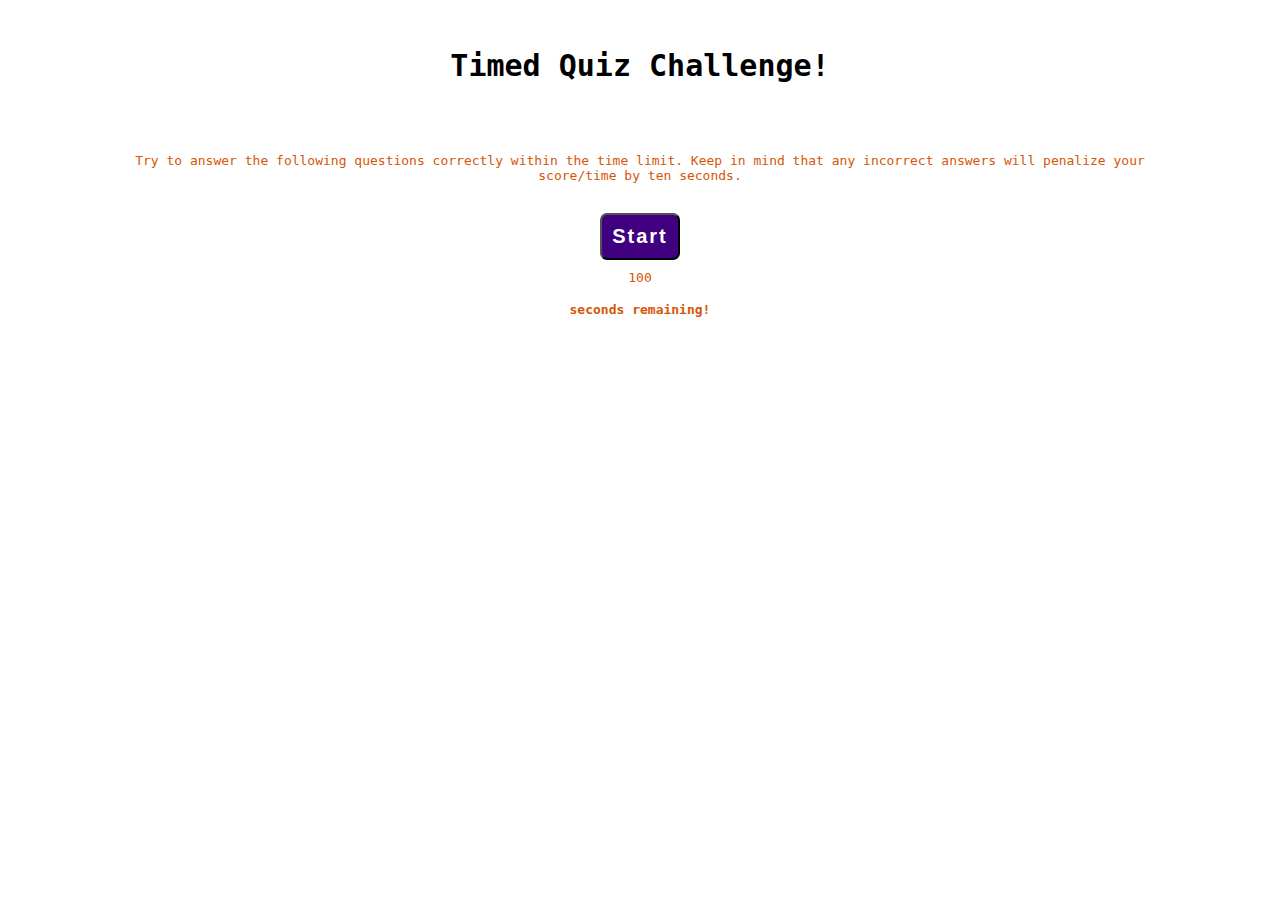
==== Main/index.html @ 29ece5de "added event listener for start button that hides all content except seconds remaing" ====
<!DOCTYPE html>
<html>
  <head>
    <title>QUIZ!!</title>
    <meta charset="UTF-8" />
    <meta name="viewport" content="width=device-width, initial-scale=1" />
    <link rel="stylesheet" type="text/css" href="./assets/css/style.css" />
  </head>
  <body>
    <header id="initial-page">
      <div class="header">Timed Quiz Challenge!</div>
    </header>

    <main id ="main-challenge">
      <section id="box-1">
        <div class="quiz">
        <div class="instruct">Try to answer the following questions correctly within the time limit. Keep in mind that any incorrect answers will penalize your score/time by ten seconds.
        </div>
        <button id="start-button">Start</button>
        </div>  
      </section>

      <section class="play-view">
        <div id="quiz-quest"></div>
        <div class="timer-text">100</div>
        <h4>seconds remaining!</h4>
      </section>
          

    </main>
    <script src="assets/js/script.js"></script>
  </body>
</html>
---- Main/assets/css/style.css ----
body {
    display: flex;
    flex-direction: column;
    
    font-family: monospace;
    color:rgb(213, 86, 6);


}

header {
    display: flex;
    justify-content: center;
}

/* styles the start page elements */

.header {

    font-size: 30px;
    color: black;
    font-weight: bold;
    padding-top: 40px;
    padding-bottom: 50px;
    text-align: center;
}

.quiz {
    display: flex;
    flex-direction: column;
    justify-content: center;
    
}

.instruct {
    text-align: center;
    padding: 20px 10%;
}

/* styles the start button during different states */

button {
    font-size: 20px;
    letter-spacing: 2px;
    font-weight: bold;
    color: white;
    background-color: rgb(64, 0, 128);
    border-radius: 7px;
    padding: 10px;
    margin: 10px auto;
}

button:hover {
    font-style: italic;
    color: greenyellow;
}

/* syles the seconds and seconds remaing text */

.play-view {
    display: flex;
    flex-direction: column;
    justify-content: center;
    text-align: center;
}



#box-1.hide {
    display: none;
}

#initial-page.hide {
    display: none;
}
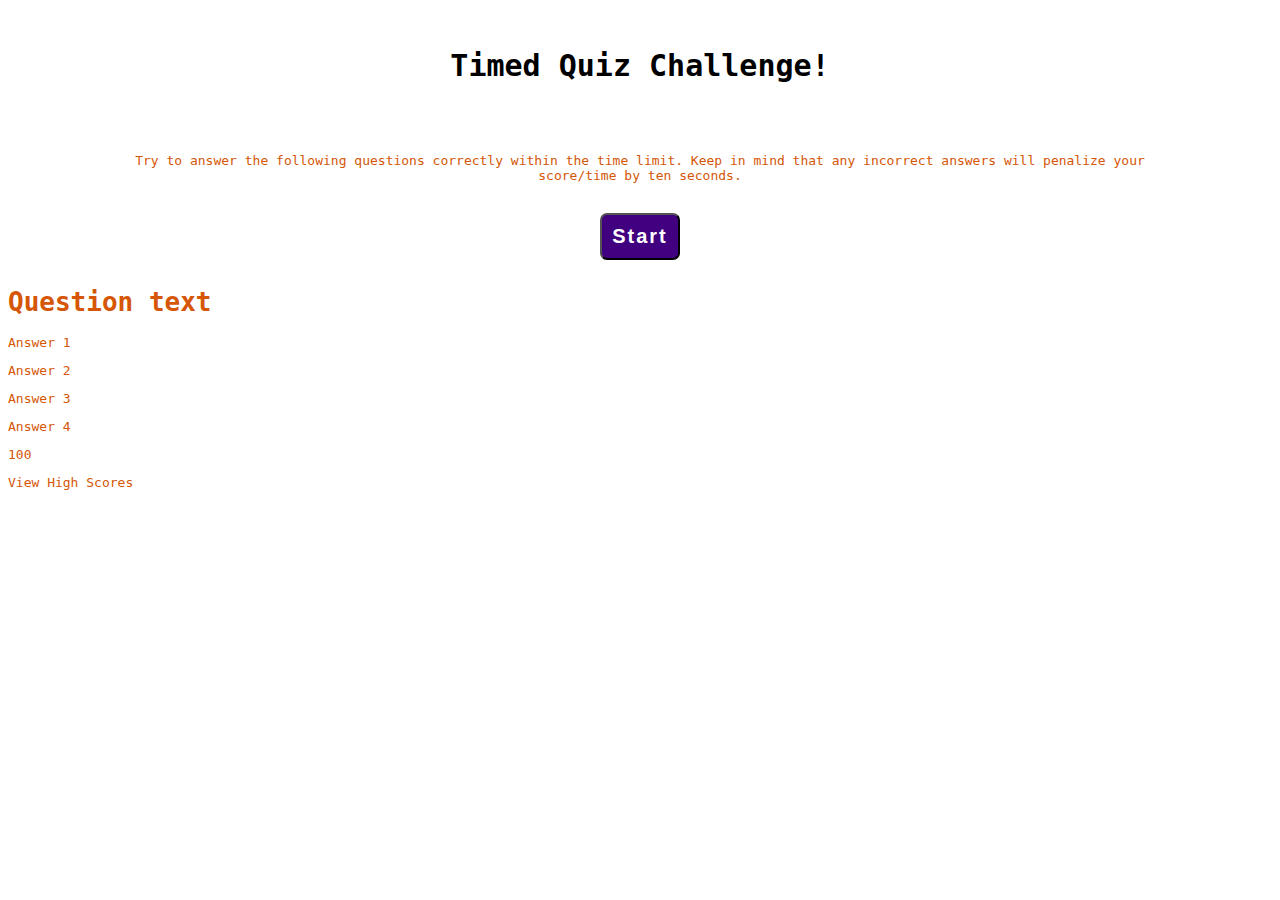
==== commit 9fbb61ae: "planning out next steps through comments" ====
--- a/Main/index.html
+++ b/Main/index.html
@@ -1,9 +1,10 @@
 <!DOCTYPE html>
-<html>
+<html lang="en">
   <head>
+    <meta charset="UTF-8" />
+    <meta name="viewport" content="width=device-width, initial-scale=1.0" />
+    <meta http-equiv="X-UA-Compatible" content="ie=edge" />
     <title>QUIZ!!</title>
-    <meta charset="UTF-8" />
-    <meta name="viewport" content="width=device-width, initial-scale=1" />
     <link rel="stylesheet" type="text/css" href="./assets/css/style.css" />
   </head>
   <body>
@@ -12,6 +13,7 @@
     </header>
 
     <main id ="main-challenge">
+    <!--this contains elements that will appear on load and dissappear once start button clicked-->
       <section id="box-1">
         <div class="quiz">
         <div class="instruct">Try to answer the following questions correctly within the time limit. Keep in mind that any incorrect answers will penalize your score/time by ten seconds.
@@ -19,11 +21,21 @@
         <button id="start-button">Start</button>
         </div>  
       </section>
-
-      <section class="play-view">
-        <div id="quiz-quest"></div>
-        <div class="timer-text">100</div>
-        <h4>seconds remaining!</h4>
+      <!--on start button click the question and answers will appear and ime will begin to decrease by 1 second and will decrease by 10 seconds when wrong answer is clicked-->
+      <section id="quiz-block" class="hide">
+        <h1>Question text</h1>
+        <div class="answers">
+          <p>Answer 1</p>
+          <p>Answer 2</p>
+          <p>Answer 3</p>
+          <p>Answer 4</p>
+        </div>
+        <div id="timer-text">100</div>
+      </section>
+  
+      <!--this will never dissapear and on click will display past scores-->
+      <section id="score-block">
+        <p>View High Scores</p>
       </section>
           
 
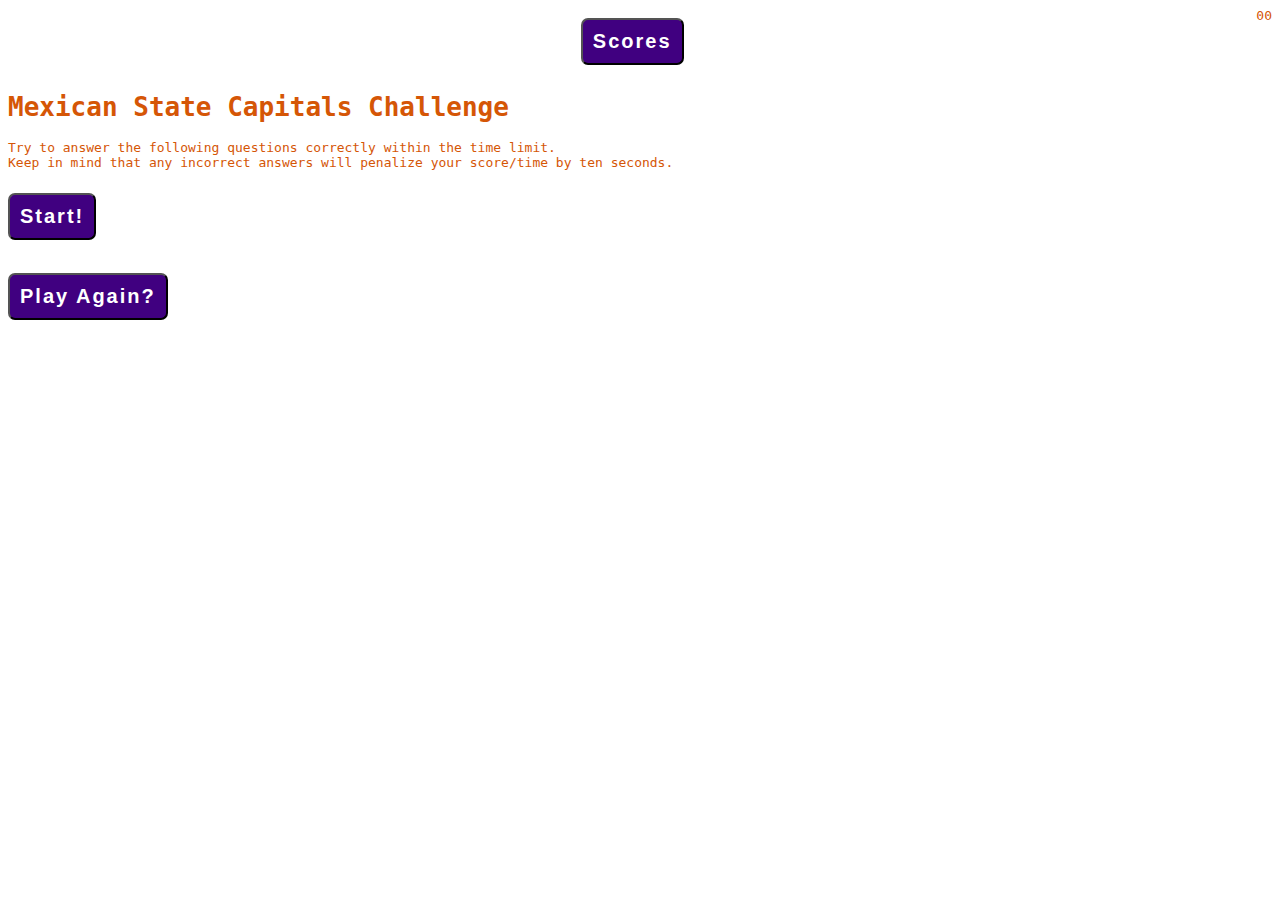
==== commit 06106f41: "simplified html and rewrote comments to reflect changes" ====
--- a/Main/index.html
+++ b/Main/index.html
@@ -8,36 +8,31 @@
     <link rel="stylesheet" type="text/css" href="./assets/css/style.css" />
   </head>
   <body>
+
+    <!--this has the score and the time-->
     <header id="initial-page">
-      <div class="header">Timed Quiz Challenge!</div>
+      <button id="scoreButton">Scores</button>
+      <span id="time">00</span>
     </header>
 
-    <main id ="main-challenge">
-    <!--this contains elements that will appear on load and dissappear once start button clicked-->
+    <!--this contains quesitons and possible answers-->
+    <main id ="challenge">
       <section id="box-1">
-        <div class="quiz">
-        <div class="instruct">Try to answer the following questions correctly within the time limit. Keep in mind that any incorrect answers will penalize your score/time by ten seconds.
-        </div>
-        <button id="start-button">Start</button>
-        </div>  
+        <div class="question"></div>
+        <div class="options"></div>
       </section>
       <!--on start button click the question and answers will appear and ime will begin to decrease by 1 second and will decrease by 10 seconds when wrong answer is clicked-->
-      <section id="quiz-block" class="hide">
-        <h1>Question text</h1>
-        <div class="answers">
-          <p>Answer 1</p>
-          <p>Answer 2</p>
-          <p>Answer 3</p>
-          <p>Answer 4</p>
-        </div>
-        <div id="timer-text">100</div>
+      <section id="begin">
+        <h1>Mexican State Capitals Challenge</h1>
+        <p>Try to answer the following questions correctly within the time limit. <br>Keep in mind that any incorrect answers will penalize your score/time by ten seconds.</p>
+        <button id="begin-btn">Start!</button>
       </section>
   
       <!--this will never dissapear and on click will display past scores-->
-      <section id="score-block">
-        <p>View High Scores</p>
-      </section>
-          
+      <div id="highScore">
+        <ol></ol>
+        <button id="again">Play Again?</button>
+      </div>    
 
     </main>
     <script src="assets/js/script.js"></script>
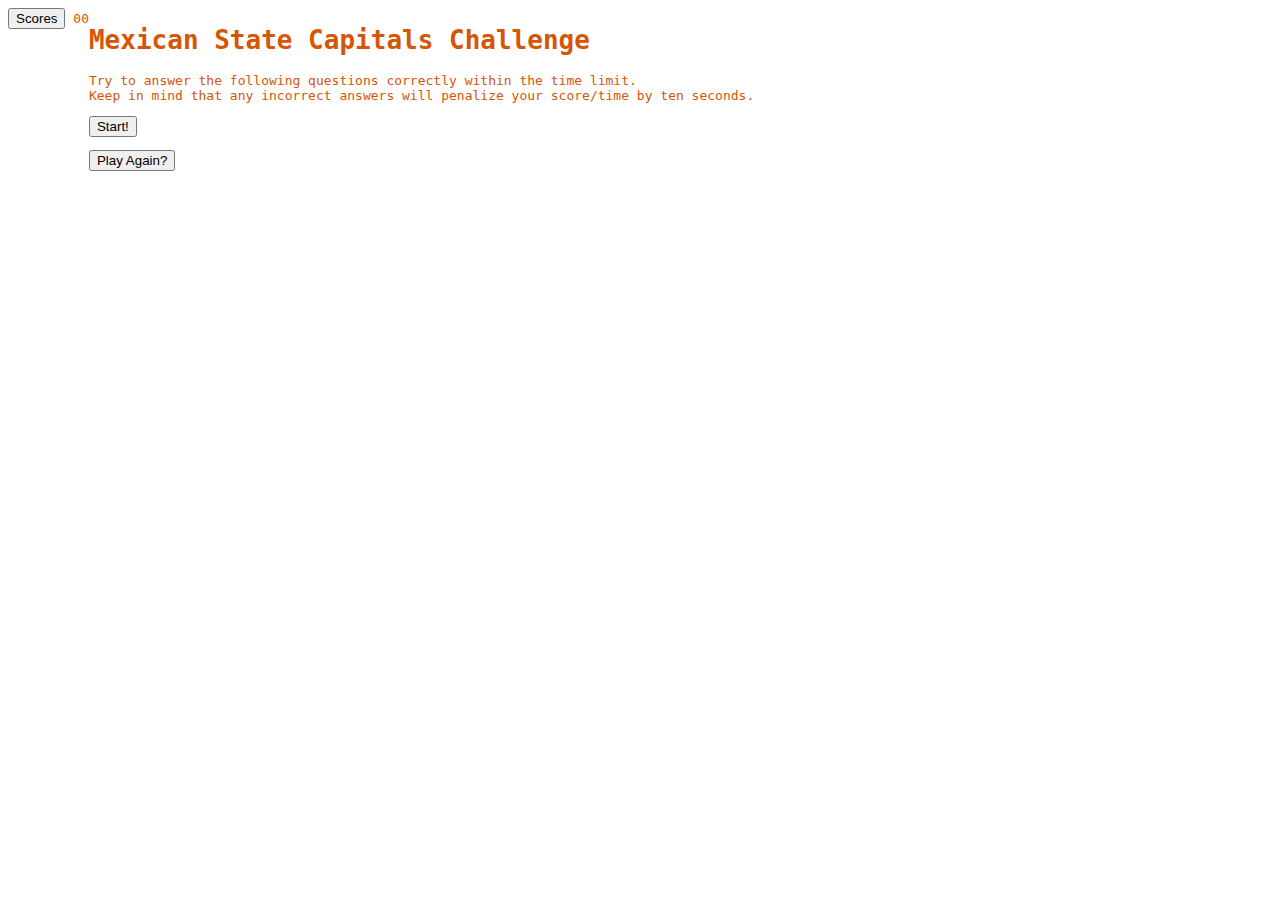
==== commit dee9d92e: "fixed function that checked answer so now can go to next answer, created new class to hide elements," ====
--- a/Main/index.html
+++ b/Main/index.html
@@ -20,15 +20,16 @@
       <section id="box-1">
         <div class="question"></div>
         <div class="options"></div>
+        
       </section>
-      <!--on start button click the question and answers will appear and ime will begin to decrease by 1 second and will decrease by 10 seconds when wrong answer is clicked-->
+      
       <section id="begin">
         <h1>Mexican State Capitals Challenge</h1>
         <p>Try to answer the following questions correctly within the time limit. <br>Keep in mind that any incorrect answers will penalize your score/time by ten seconds.</p>
         <button id="begin-btn">Start!</button>
       </section>
   
-      <!--this will never dissapear and on click will display past scores-->
+    
       <div id="highScore">
         <ol></ol>
         <button id="again">Play Again?</button>
--- a/Main/assets/css/style.css
+++ b/Main/assets/css/style.css
@@ -1,75 +1,11 @@
 body {
     display: flex;
-    flex-direction: column;
-    
     font-family: monospace;
     color:rgb(213, 86, 6);
 
 
 }
 
-header {
-    display: flex;
-    justify-content: center;
-}
-
-/* styles the start page elements */
-
-.header {
-
-    font-size: 30px;
-    color: black;
-    font-weight: bold;
-    padding-top: 40px;
-    padding-bottom: 50px;
-    text-align: center;
-}
-
-.quiz {
-    display: flex;
-    flex-direction: column;
-    justify-content: center;
-    
-}
-
-.instruct {
-    text-align: center;
-    padding: 20px 10%;
-}
-
-/* styles the start button during different states */
-
-button {
-    font-size: 20px;
-    letter-spacing: 2px;
-    font-weight: bold;
-    color: white;
-    background-color: rgb(64, 0, 128);
-    border-radius: 7px;
-    padding: 10px;
-    margin: 10px auto;
-}
-
-button:hover {
-    font-style: italic;
-    color: greenyellow;
-}
-
-/* syles the seconds and seconds remaing text */
-
-.play-view {
-    display: flex;
-    flex-direction: column;
-    justify-content: center;
-    text-align: center;
-}
-
-
-
-#box-1.hide {
-    display: none;
-}
-
-#initial-page.hide {
-    display: none;
+.hide {
+    display: hide;
 }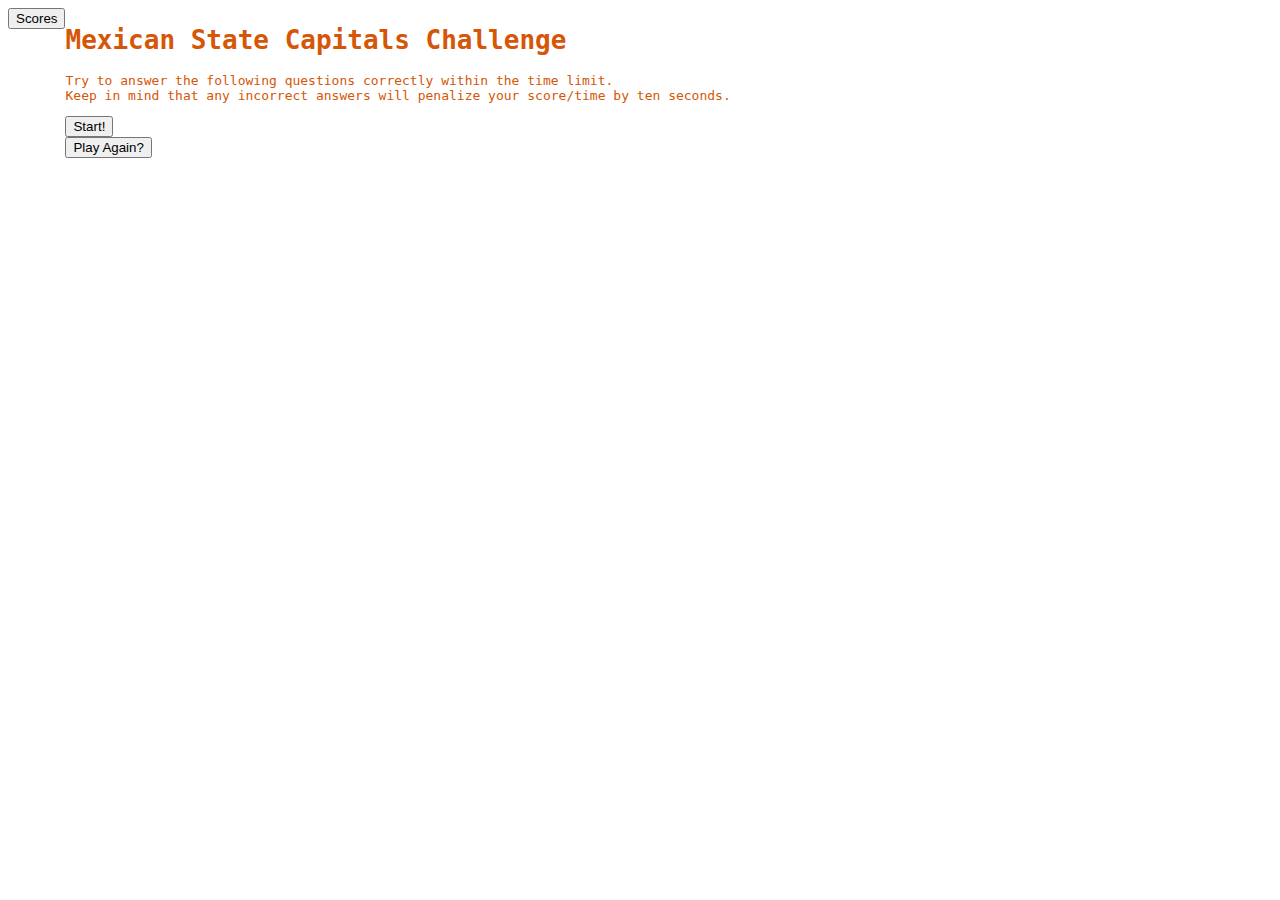
==== commit d0163aa6: "created footer in html where results of scores will be saved, created new function where final score" ====
--- a/Main/index.html
+++ b/Main/index.html
@@ -12,7 +12,7 @@
     <!--this has the score and the time-->
     <header id="initial-page">
       <button id="scoreButton">Scores</button>
-      <span id="time">00</span>
+      <span id="time"></span>
     </header>
 
     <!--this contains quesitons and possible answers-->
@@ -28,13 +28,18 @@
         <p>Try to answer the following questions correctly within the time limit. <br>Keep in mind that any incorrect answers will penalize your score/time by ten seconds.</p>
         <button id="begin-btn">Start!</button>
       </section>
-  
-    
+      
+      <section>
+        
+      </section>
+
       <div id="highScore">
-        <ol></ol>
-        <button id="again">Play Again?</button>
+        <section class="submitForm"></section>
+        <button id="again" class="hide">Play Again?</button>
       </div>    
-
+      <footer>
+        <h4 class="results"></h4>
+      </footer>
     </main>
     <script src="assets/js/script.js"></script>
   </body>
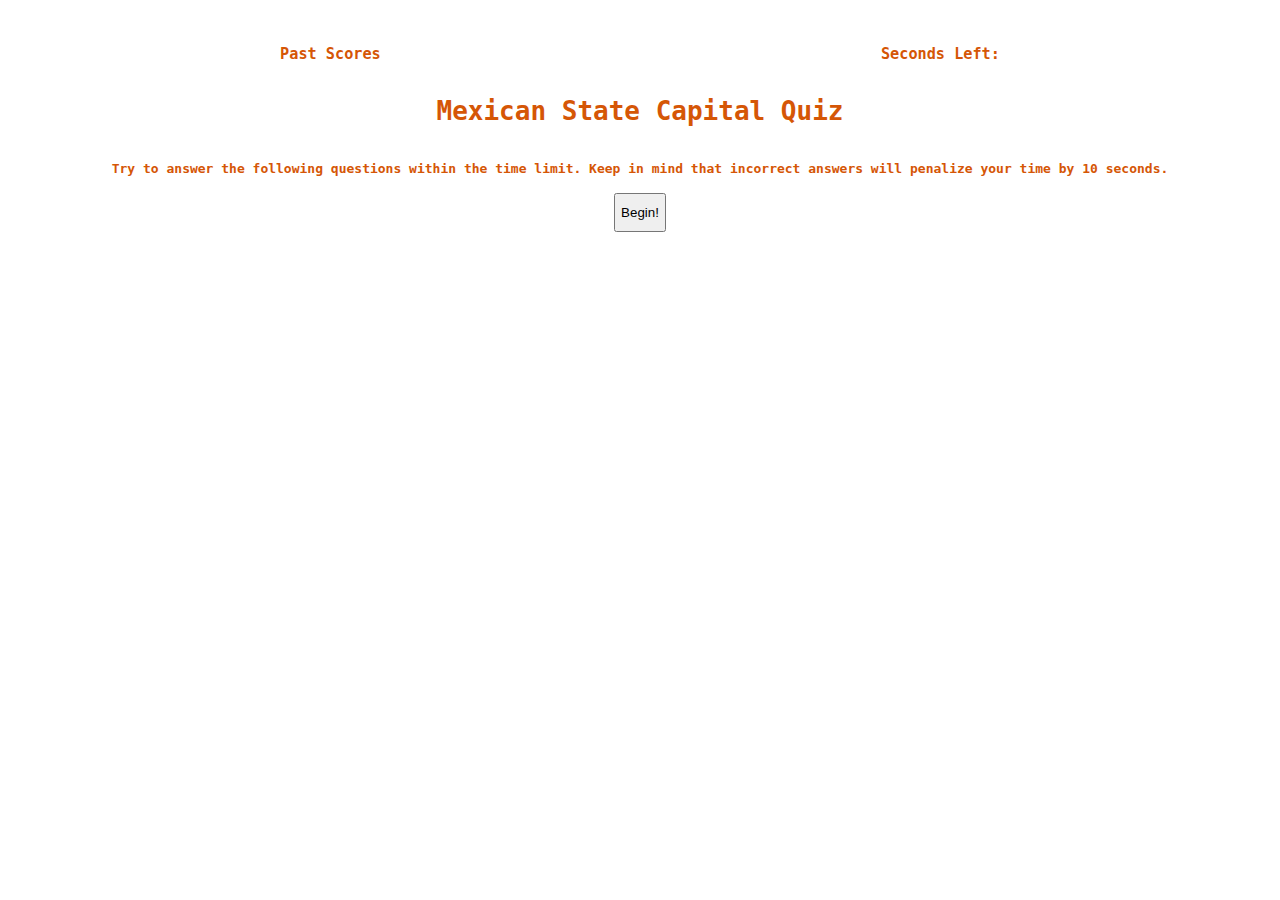
==== commit e4789479: "added function to go to next question, function that evaluated user choice, event listener and had a" ====
--- a/Main/index.html
+++ b/Main/index.html
@@ -8,39 +8,23 @@
     <link rel="stylesheet" type="text/css" href="./assets/css/style.css" />
   </head>
   <body>
-
-    <!--this has the score and the time-->
-    <header id="initial-page">
-      <button id="scoreButton">Scores</button>
-      <span id="time"></span>
+    <header class="scoresNTime">
+      <!--might put event listener in js file or function here...in first h3-->
+      <h3>Past Scores</h3>
+      <h3 class="seconds">Seconds Left:</h3>
     </header>
-
-    <!--this contains quesitons and possible answers-->
-    <main id ="challenge">
-      <section id="box-1">
-        <div class="question"></div>
-        <div class="options"></div>
-        
-      </section>
-      
-      <section id="begin">
-        <h1>Mexican State Capitals Challenge</h1>
-        <p>Try to answer the following questions correctly within the time limit. <br>Keep in mind that any incorrect answers will penalize your score/time by ten seconds.</p>
-        <button id="begin-btn">Start!</button>
-      </section>
-      
-      <section>
-        
-      </section>
-
-      <div id="highScore">
-        <section class="submitForm"></section>
-        <button id="again" class="hide">Play Again?</button>
-      </div>    
-      <footer>
-        <h4 class="results"></h4>
-      </footer>
-    </main>
+    <section class="contentBox">
+      <h1 class="title-test">Mexican State Capital Quiz</h1>
+      <h4 class="text-box">Try to answer the following questions within the time limit. Keep in mind that incorrect answers will penalize your time by 10 seconds.</h4>
+      <div class="choices">
+      </div>
+      <div class="form-submit"></div>
+      <!--might put event listener for start and change display...in button-->
+      <button class="startBtn">Begin!</button>
+    </section>
+    <section class="end">
+      <p class="outputSelection"></p>
+    </section>
     <script src="assets/js/script.js"></script>
   </body>
 </html>--- a/Main/assets/css/style.css
+++ b/Main/assets/css/style.css
@@ -2,10 +2,23 @@
     display: flex;
     font-family: monospace;
     color:rgb(213, 86, 6);
+    margin: 30px;
+    flex-direction: column;
+}
 
+.scoresNTime {
+    display: flex;
+    justify-content: space-around;
+}
+
+.contentBox {
+    display: flex;
+    flex-direction: column;
+    align-items: center;
 
 }
 
-.hide {
-    display: hide;
-}+.startBtn {
+    width: min-content;
+    padding: 10px 5px;
+}
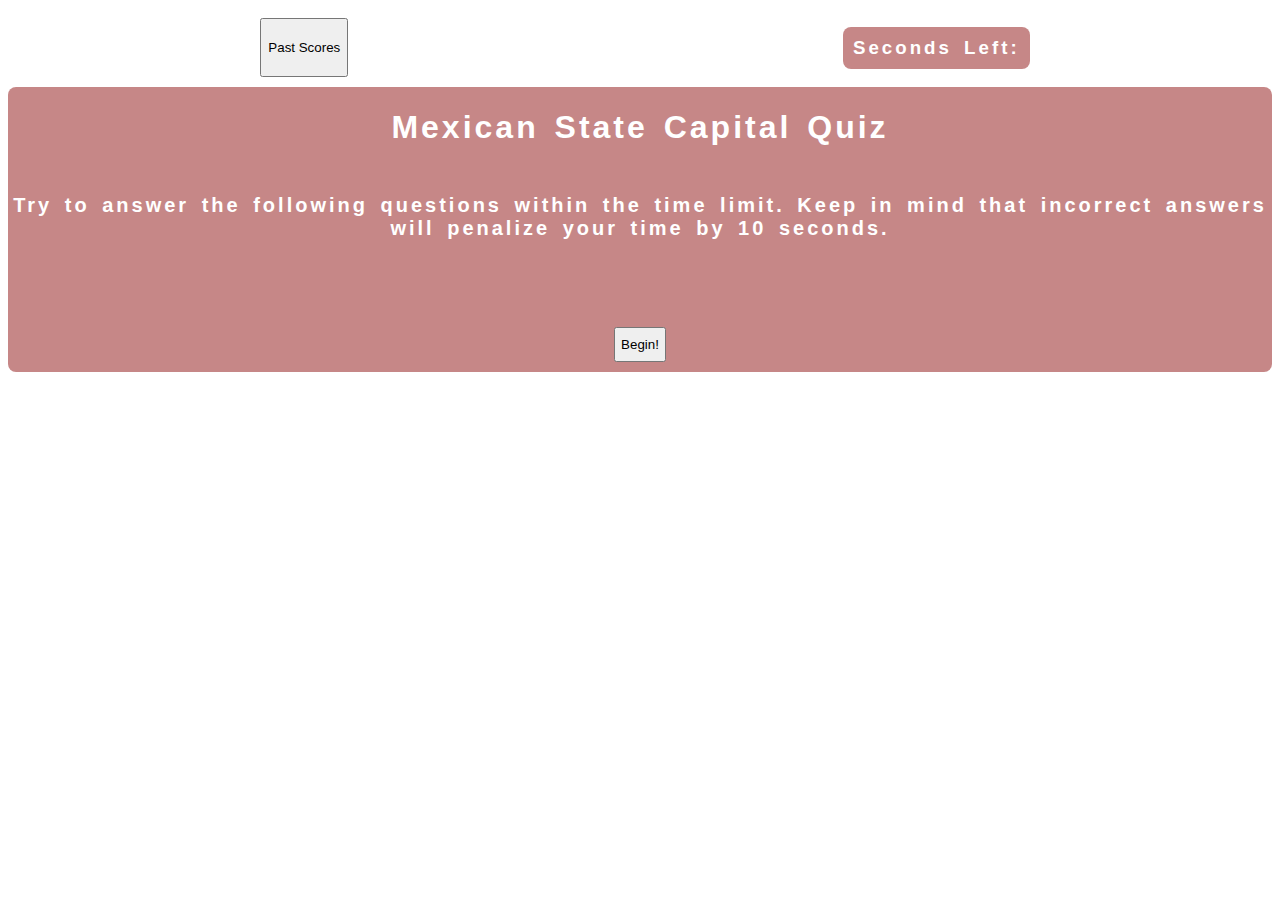
==== commit 3863ea66: "finished the css styling, added comments to css, html, and cleaned up the way js looked" ====
--- a/Main/index.html
+++ b/Main/index.html
@@ -8,20 +8,23 @@
     <link rel="stylesheet" type="text/css" href="./assets/css/style.css" />
   </head>
   <body>
+    <!--this is the top bar that has the past scores link and time-->
     <header class="scoresNTime">
-      <!--might put event listener in js file or function here...in first h3-->
-      <h3>Past Scores</h3>
+      <button class="pScores">Past Scores</button>
       <h3 class="seconds">Seconds Left:</h3>
     </header>
+    <!--this contains the title, the instructions, will be where the questions and choices will be displayed-->
     <section class="contentBox">
       <h1 class="title-test">Mexican State Capital Quiz</h1>
       <h4 class="text-box">Try to answer the following questions within the time limit. Keep in mind that incorrect answers will penalize your time by 10 seconds.</h4>
       <div class="choices">
       </div>
+      <!--this will store the user name and the points they received-->
       <div class="form-submit"></div>
-      <!--might put event listener for start and change display...in button-->
+      <!--this button initiates the test-->
       <button class="startBtn">Begin!</button>
     </section>
+    <!--this will display evaluated choice, will say "Bien Hecho" for correct and "Nimodo" for a wrong choice-->
     <section class="end">
       <p class="outputSelection"></p>
     </section>
--- a/Main/assets/css/style.css
+++ b/Main/assets/css/style.css
@@ -1,24 +1,88 @@
 body {
     display: flex;
-    font-family: monospace;
-    color:rgb(213, 86, 6);
-    margin: 30px;
     flex-direction: column;
+    font-family:Verdana, Geneva, Tahoma, sans-serif;
+    letter-spacing: 3px;
+    word-spacing: 4px;
+    color: white;
+    background-image: url(/Main/assets/images/backgroundMX.jpg);
+    background-size: cover;
 }
 
+/* styles the current score and time */
 .scoresNTime {
     display: flex;
     justify-content: space-around;
 }
 
+.seconds {
+    padding: 10px;
+    background-color: rgba(141, 16, 16, .5);
+    border-radius: 8px;
+}
+
+/* styles the colored box with all the text and buttons except scores, time, and whether the player got "nimodo" or "correcto" */
 .contentBox {
     display: flex;
     flex-direction: column;
     align-items: center;
+    background-color: rgba(141, 16, 16, .5);
+    text-align: center;
+    padding-bottom: 10px;
+    border-radius: 8px;
 
+}
+
+button:hover {
+    background-color: rgb(3, 88, 3, .5);
+    color: white;
 }
 
 .startBtn {
     width: min-content;
-    padding: 10px 5px;
+    padding: 8px 5px;
 }
+
+.text-box {
+    font-size: 20px;
+}
+
+.choices {
+    display: flex;
+    flex-direction: column;
+    margin: 30px;
+}
+
+.choices button {
+    margin: 20px;
+}
+
+/* styles the form where user puts in name to save scores and the save button margin */
+input {
+    margin: 5px;
+}
+
+.pScores {
+    margin: 10px;
+}
+
+/* styles the bottom green section where answer evaluation is made and user is notified whether they guessed correctly or not */
+.outputSelection {
+    font-size: 30px;
+    background-color: rgb(3, 88, 3, .5);
+    border-radius: 8px;
+    text-align: center;
+}
+
+/* media query that removes background and changes font for better readablity on smaller screen as well as removes padding of title of player score */
+
+@media screen and (max-width: 350px) {
+    body {
+        background-image: none;
+        font-family: Arial, Helvetica, sans-serif;
+    }
+
+    .pScores {
+        padding: 0px;
+    }
+}